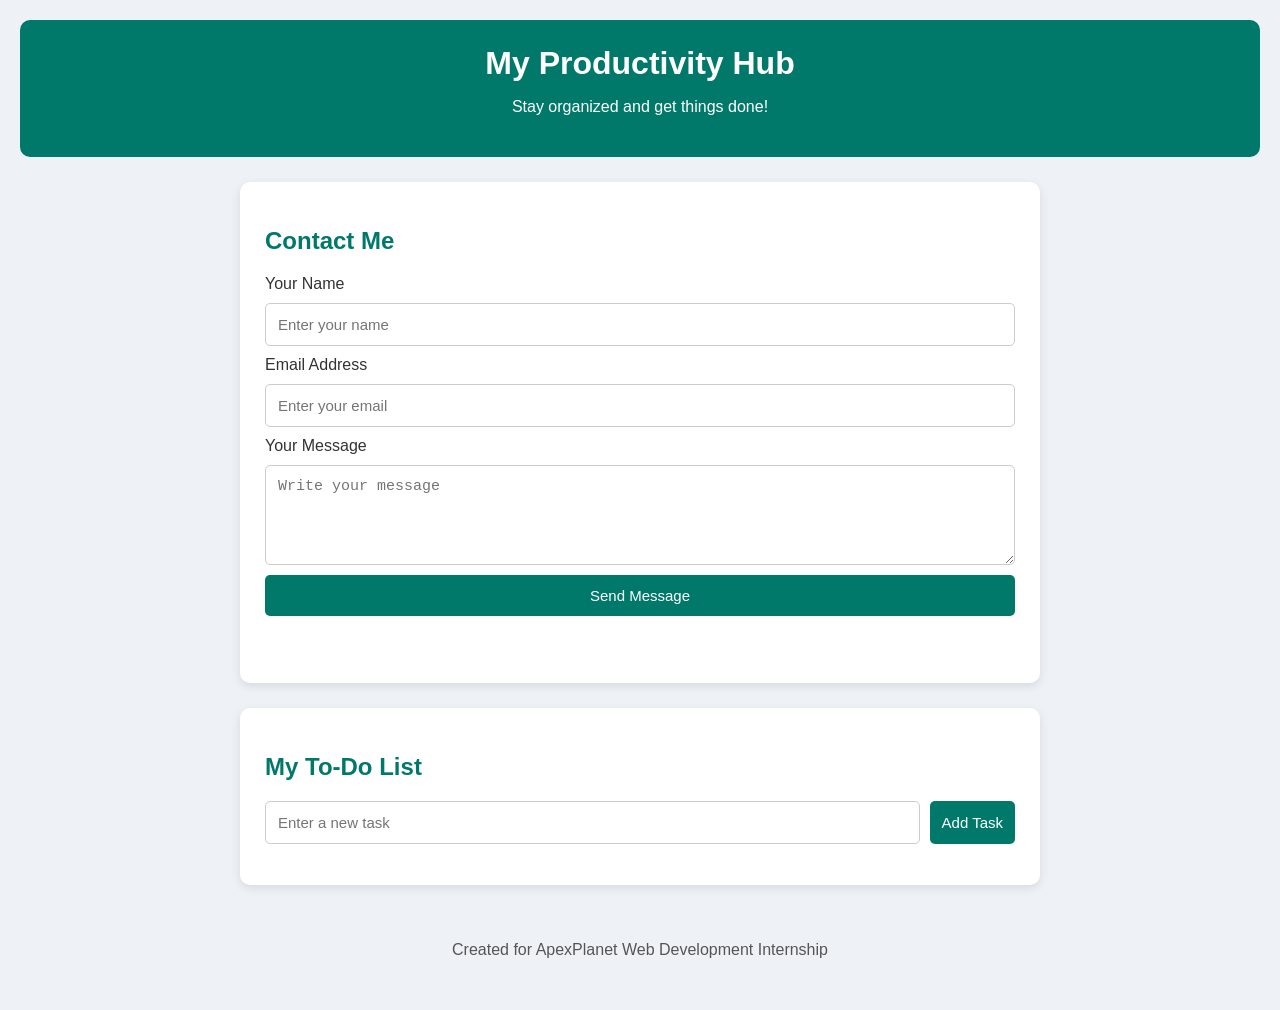
==== ApexPlanet_Task2/index.html @ 9c1e4b4f "Add files via upload" ====
<!DOCTYPE html>
<html lang="en">
<head>
    <meta charset="UTF-8">
    <meta name="viewport" content="width=device-width, initial-scale=1.0">
    <title>My Productivity Hub</title>
    <link rel="stylesheet" href="style.css">
</head>
<body>

    <header>
        <h1>My Productivity Hub</h1>
        <p>Stay organized and get things done!</p>
    </header>

    <main class="container">

        <!-- Contact Form -->
        <section class="card">
            <h2>Contact Me</h2>

            <form id="contactForm">
                <label for="name">Your Name</label>
                <input type="text" id="name" placeholder="Enter your name">

                <label for="email">Email Address</label>
                <input type="text" id="email" placeholder="Enter your email">

                <label for="message">Your Message</label>
                <textarea id="message" placeholder="Write your message"></textarea>

                <button type="submit">Send Message</button>

                <p id="formMessage"></p>
            </form>
        </section>

        <!-- To-Do List -->
        <section class="card">
            <h2>My To-Do List</h2>

            <div class="todo-input">
                <input type="text" id="taskInput"
                    placeholder="Enter a new task">

                <button id="addTaskBtn" type="button">
                    Add Task
                </button>
            </div>

            <ul id="taskList"></ul>
        </section>

    </main>

    <footer>
        <p>Created for ApexPlanet Web Development Internship</p>
    </footer>

    <script src="script.js"></script>

</body>
</html>
---- ApexPlanet_Task2/style.css ----
/* General styling */
* {
    box-sizing: border-box;
}

body {
    font-family: Arial, sans-serif;
    background-color: #eef2f7;
    margin: 0;
    padding: 20px;
    color: #333;
}

/* Header */
header {
    text-align: center;
    background-color: #00796b;
    color: white;
    padding: 25px;
    border-radius: 10px;
    margin-bottom: 25px;
}

header h1 {
    margin: 0 0 10px;
}

/* Main container */
.container {
    max-width: 800px;
    margin: auto;
}

/* Cards */
.card {
    background-color: white;
    padding: 25px;
    margin-bottom: 25px;
    border-radius: 10px;
    box-shadow: 0 3px 10px rgba(0,0,0,0.1);
}

h2 {
    color: #00796b;
}

/* Form */
form {
    display: flex;
    flex-direction: column;
    gap: 10px;
}

input, textarea {
    padding: 12px;
    border: 1px solid #ccc;
    border-radius: 5px;
    font-size: 15px;
    width: 100%;
}

textarea {
    min-height: 100px;
    resize: vertical;
}

/* Buttons */
button {
    background-color: #00796b;
    color: white;
    padding: 12px;
    border: none;
    border-radius: 5px;
    cursor: pointer;
    font-size: 15px;
}

button:hover {
    background-color: #004d40;
}

/* To-do list */
.todo-input {
    display: flex;
    gap: 10px;
}

.todo-input button {
    white-space: nowrap;
}

ul {
    padding-left: 20px;
}

li {
    margin: 12px 0;
}

/* Footer */
footer {
    text-align: center;
    padding: 15px;
    color: #555;
}
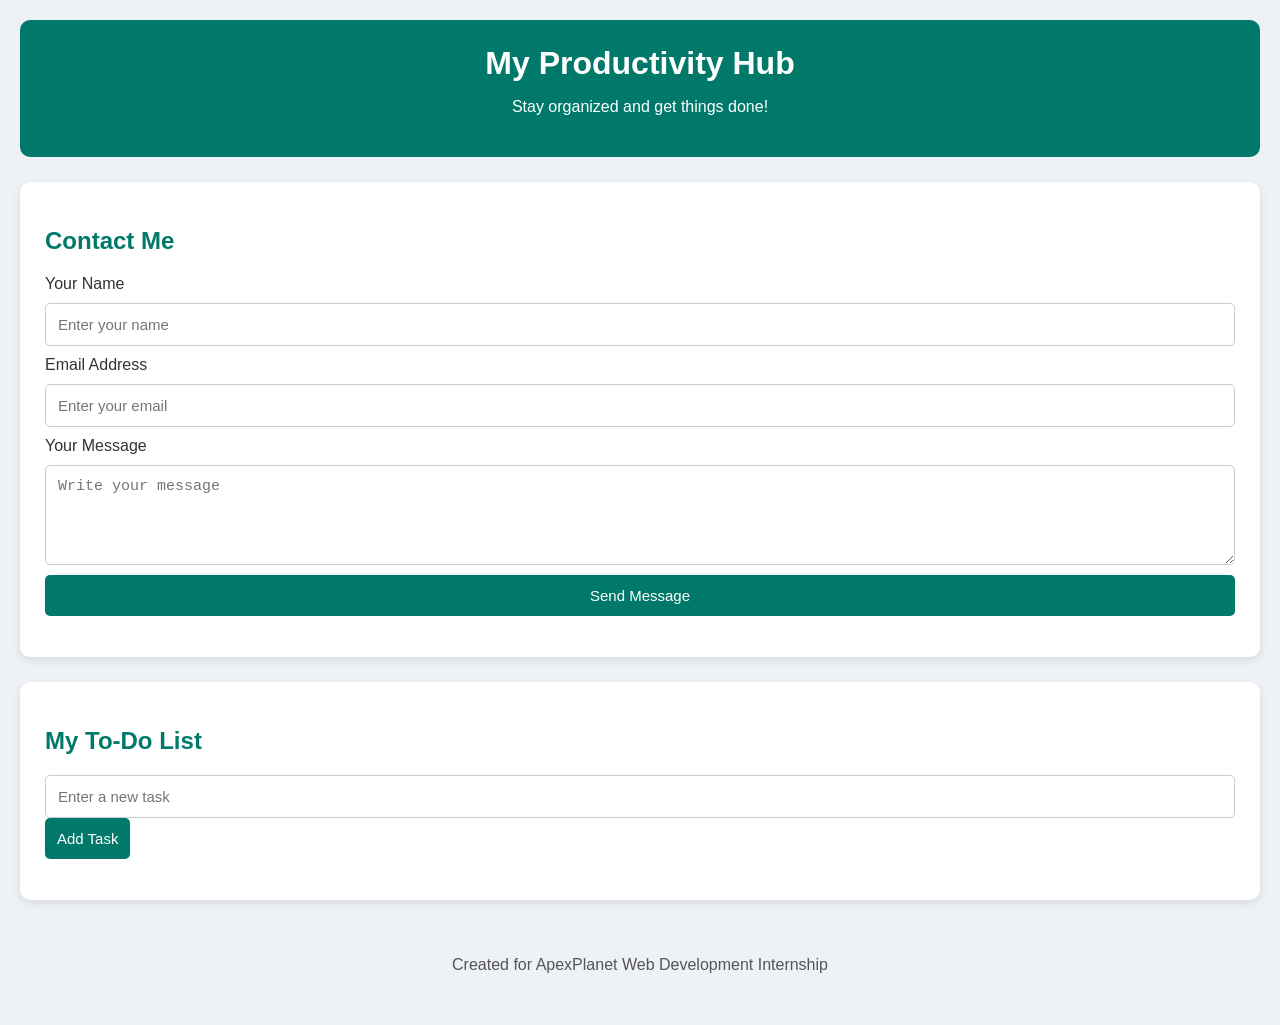
==== commit 88156647: "Update index.html" ====
--- a/ApexPlanet_Task2/index.html
+++ b/ApexPlanet_Task2/index.html
@@ -6,6 +6,7 @@
     <meta name="viewport" content="width=device-width, initial-scale=1.0">
     <title>My Productivity Hub</title>
     <link rel="stylesheet" href="style.css">
+    <script src="script.js" defer></script>
 </head>
 <body>
 
@@ -14,51 +15,47 @@
         <p>Stay organized and get things done!</p>
     </header>
 
-    <main class="container">
-
-        <!-- Contact Form -->
+    <main>
         <section class="card">
             <h2>Contact Me</h2>
 
             <form id="contactForm">
                 <label for="name">Your Name</label>
-                <input type="text" id="name" placeholder="Enter your name">
+                <input type="text" id="name"
+                       placeholder="Enter your name" required>
 
                 <label for="email">Email Address</label>
-                <input type="text" id="email" placeholder="Enter your email">
+                <input type="email" id="email"
+                       placeholder="Enter your email" required>
 
                 <label for="message">Your Message</label>
-                <textarea id="message" placeholder="Write your message"></textarea>
+                <textarea id="message"
+                          placeholder="Write your message"
+                          required></textarea>
 
                 <button type="submit">Send Message</button>
+            </form>
 
-                <p id="formMessage"></p>
-            </form>
+            <p id="formMessage"></p>
         </section>
 
-        <!-- To-Do List -->
         <section class="card">
             <h2>My To-Do List</h2>
 
-            <div class="todo-input">
+            <div class="task-input">
                 <input type="text" id="taskInput"
-                    placeholder="Enter a new task">
+                       placeholder="Enter a new task">
 
-                <button id="addTaskBtn" type="button">
-                    Add Task
-                </button>
+                <button id="addTaskBtn">Add Task</button>
             </div>
 
             <ul id="taskList"></ul>
         </section>
-
     </main>
 
     <footer>
         <p>Created for ApexPlanet Web Development Internship</p>
     </footer>
 
-    <script src="script.js"></script>
-
 </body>
 </html>
